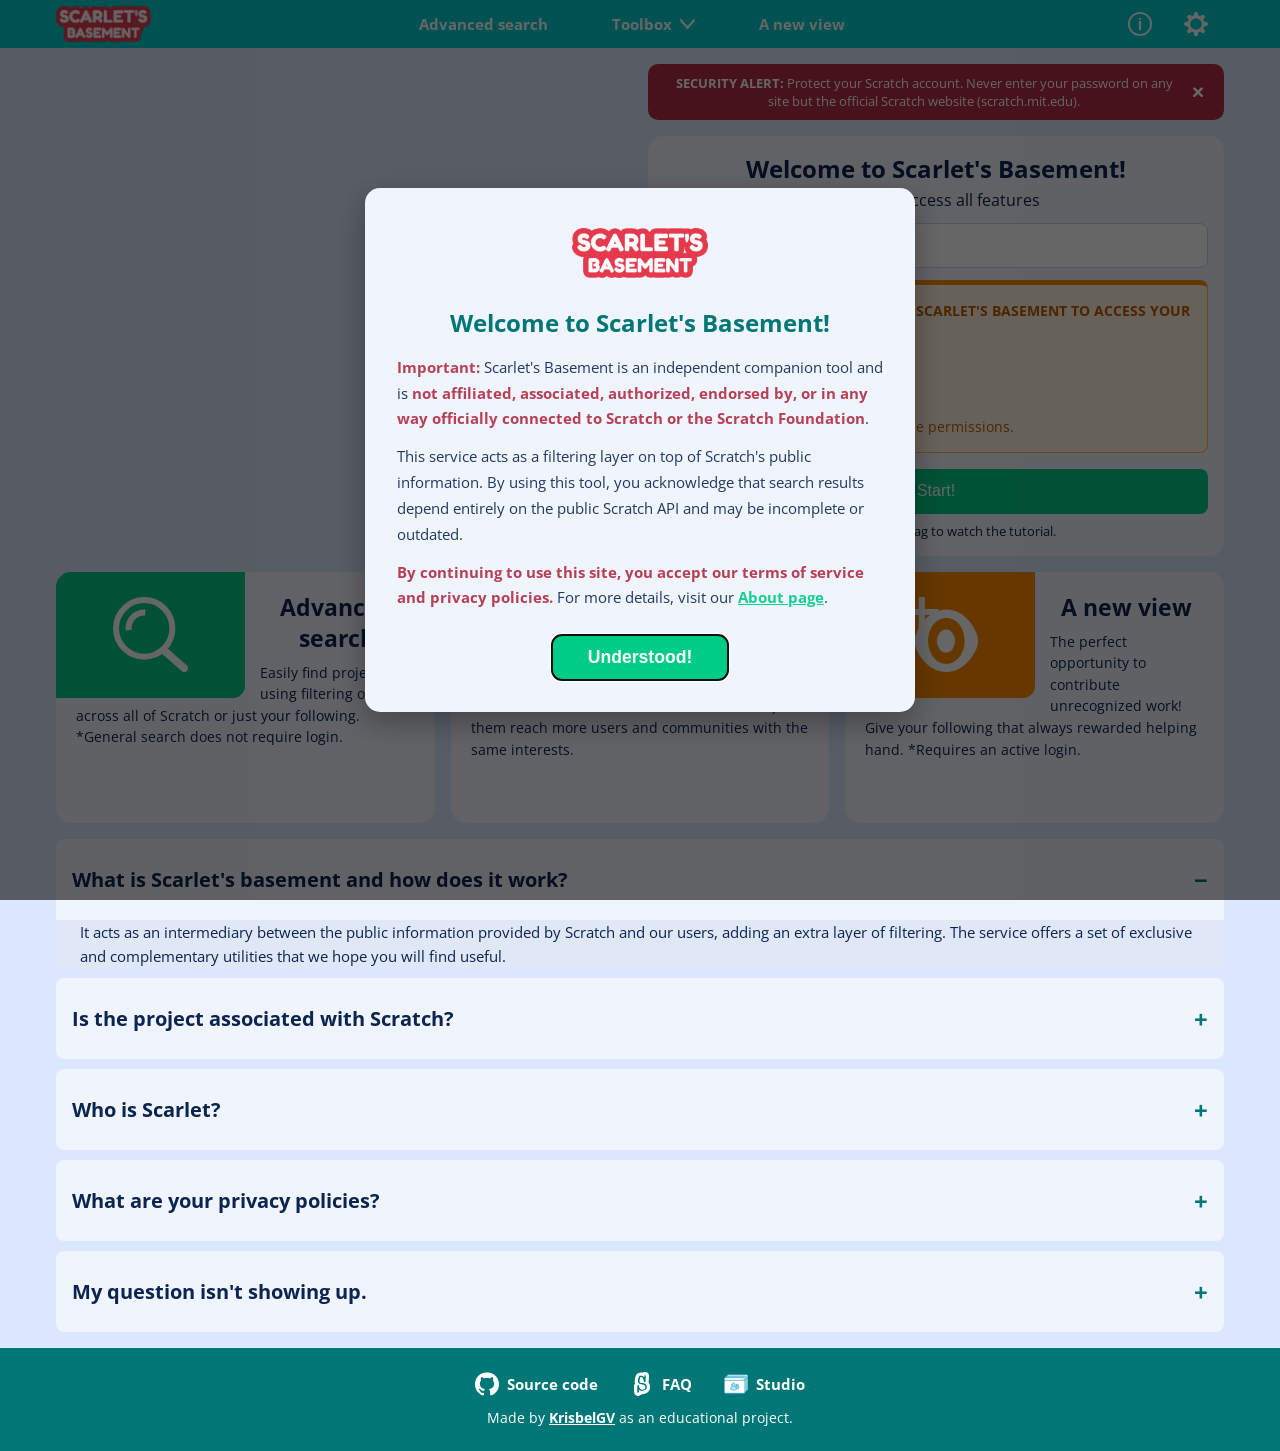
==== index.html @ 9eae9bd7 "Initial commit" ====
<!DOCTYPE html>
<html lang="en">
<head>
    <meta charset="UTF-8">
    <meta name="viewport" content="width=device-width, initial-scale=1.0">
    <title>Scarlet's basement</title>
    <script src="js/dark-mode-preload.js"></script>
    <link rel="stylesheet" href="css/main.css">
    <link rel="stylesheet" href="css/components/header.css">
    <link rel="stylesheet" href="css/components/footer.css">
    <link rel="stylesheet" href="css/components/features.css">
    <link rel="stylesheet" href="css/components/modal.css">
    <link rel="stylesheet" href="css/components/login.css">
    <link rel="stylesheet" href="css/components/alerts.css">
    <link rel="stylesheet" href="css/components/faq.css">
    <link rel="stylesheet" href="css/responsive.css">
    <link rel="icon" href="assets/favicon.png" type="image/svg+xml">
</head>
<body>
    
    <header class="header">
        <nav class="nav">
            <div class="nav__wrapper">
                <a href="./index.html">
                    <img class="nav__logo" src="./assets/logo.png" alt="Logo">
                </a>

                <button class="nav__toggle" aria-label="Open menu" aria-expanded="false">
                    <img class="nav__toggle-icon" src="./assets/hamburger.svg" alt="Menu">
                </button>

                <div class="nav__menu">
                    <ul class="nav__list">
                        <li><a class="nav__link" href="./pages/search.html">Advanced search</a></li>
                        <li class="nav__dropdown">
                            <a class="nav__link" href="#">Toolbox<img class="nav__arrow" src="assets/arrow_white.svg" alt=""></a>
                            <ul class="nav__dropdown-menu">
                                <li><a class="nav__link nav__link--sub" href="./pages/studio.html">Find a studio</a></li>
                                <li><a class="nav__link nav__link--sub" href="./pages/indexed.html">Is it indexed?</a></li>
                            </ul>
                        </li>
                        <li><a class="nav__link" href="./pages/view.html">A new view</a></li>
                        <li><a class="nav__link nav__link--mobile" href="./pages/about.html">About</a></li>
                        <li><a class="nav__link nav__link--mobile" href="./pages/settings.html">Settings</a></li>
                    </ul>
                </div>

                <div class="nav__icons">
                    <a class="nav__icon-link" href="./pages/about.html"><img class="nav__icon" src="./assets/about.svg" alt="About"></a>
                    <a class="nav__icon-link" href="./pages/settings.html"><img class="nav__icon" src="./assets/settings.svg" alt="Settings"></a>
                </div>
            </div>
        </nav>
    </header>

    <main>
        <section class="tutorial-login-section">
            <figure class="tutorial-container">
                <iframe class="tutorial-embed" src="https://scratch.mit.edu/projects/1299023270/embed" allowtransparency="true" frameborder="0" scrolling="no" allowfullscreen></iframe>
            </figure>
        </section>

        <section class="features-section">
            <div class="features-grid">
                
                <figure class="feature-card">
                    <a class="feature-link" href="./pages/search.html">
                        <div class="feature-card__icon-container feature-card__icon-container--green">
                            <img class="feature-card__icon" src="assets/search.svg" alt="Search icon">
                        </div>
                        <figcaption class="feature-card__content">
                            <h2 class="feature-card__title">Advanced search</h2>
                            <p class="feature-card__text">
                                Easily find projects using filtering options across all of Scratch or just your following. *General search does not require login.
                            </p>
                        </figcaption>
                    </a>
                </figure>

                <figure class="feature-card">
                    <a class="feature-link" href="#" id="toolbox-card-link">
                        <div class="feature-card__icon-container feature-card__icon-container--red">
                            <img class="feature-card__icon" src="assets/toolbox.svg" alt="Toolbox icon">
                        </div>
                        <figcaption class="feature-card__content">
                            <h2 class="feature-card__title">Toolbox</h2>
                            <p class="feature-card__text">
                                A simple set of tools to understand the current status of your creations and help them reach more users and communities with the same interests.
                            </p>
                        </figcaption>
                    </a>
                </figure>

                <figure class="feature-card">
                    <a class="feature-link" href="./pages/view.html">
                        <div class="feature-card__icon-container feature-card__icon-container--yellow">
                            <img class="feature-card__icon" src="assets/views.svg" alt="Views icon">
                        </div>
                        <figcaption class="feature-card__content">
                            <h2 class="feature-card__title">A new view</h2>
                            <p class="feature-card__text">
                                The perfect opportunity to contribute unrecognized work! Give your following that always rewarded helping hand. *Requires an active login.
                            </p>
                        </figcaption>
                    </a>
                </figure>

            </div>
        </section>

        <section class="faq-section">
            <div class="faq-accordion">
                
                <details class="faq-item" open>
                    <summary class="faq-question">What is Scarlet's basement and how does it work?</summary>
                    <div class="faq-content">
                        <div>
                            <p>It acts as an intermediary between the public information provided by Scratch and our users, adding an extra layer of filtering. The service offers a set of exclusive and complementary utilities that we hope you will find useful.</p>
                        </div>
                    </div>
                </details>
        
                <details class="faq-item">
                    <summary class="faq-question">Is the project associated with Scratch?</summary>
                    <div class="faq-content">
                        <div>
                            <p>No. It is an independent tool developed by KrisbelGV. Its long-term maintenance is neither defined nor ruled out, so we recommend that our users stay tuned for the latest updates.</p>
                    </div>
                </details>

                <details class="faq-item">
                    <summary class="faq-question">Who is Scarlet?</summary>
                    <div class="faq-content">
                        <div>
                            <p>She is my OC (original character), illustrated by me. She is not one of the characters registered by MIT, and any connection to them in their stories is purely fan fiction.</p>
                    </div>
                </details>
        
                <details class="faq-item">
                    <summary class="faq-question">What are your privacy policies?</summary>
                    <div class="faq-content">
                        <div>
                            <p>It adheres to high security standards, in line with the educational platform, using a rate limiting system and IP blocking with encryption. If you disagree with these policies, please cancel your use immediately. You can modify the other options in your browser's settings.</p>
                        </div>
                    </div>
                </details>
        
                <details class="faq-item">
                    <summary class="faq-question">My question isn't showing up.</summary>
                    <div class="faq-content">
                        <div>
                            <p>We'd love to hear your opinions and suggestions. Please post them in our official Scratch forum thread, and we'll do your best to answer your questions as soon as possible.</p>
                        </div>
                    </div>
                </details>
            </div>
        </section>
    </main>

    <footer class="footer">
        <div class="footer__wrapper">
            <nav class="footer__nav">
                <ul class="footer__list">
                    <li class="footer__item">
                        <a class="footer__link" href="#">
                            <img class="footer__icon" src="assets/github.svg" alt="">
                            Source code
                        </a>
                    </li>
                    <li class="footer__item">
                        <a class="footer__link" href="#">
                            <img class="footer__icon" src="assets/scratch_white_favicon.svg" alt="">
                            FAQ
                        </a>
                    </li>
                    <li class="footer__item">
                        <a class="footer__link" href="#">
                            <img class="footer__icon" src="assets/studio.svg" alt="">
                            Studio
                        </a>
                    </li>
                </ul>
            </nav>
            
            <div class="footer__credits">
                <p>Made by <a class="footer__link--highlight" href="">KrisbelGV</a> as an educational project.</p>
            </div>
        </div>
    </footer>

    <script src="js/api.js"></script>
    <script src="js/api-config.js"></script>
    <script src="js/main.js"></script>
    <script src="js/dark-mode.js"></script>
    <script src="js/navigation.js"></script>
    <script src="js/login.js"></script>
    <script src="js/animations.js"></script>
    <script src="js/modal.js"></script>
</body>
</html>
---- css/main.css ----
@import url('https://fonts.googleapis.com/css2?family=Open+Sans:wght@300;400;700&display=swap');

:root {
    --color-primary-light: #00cccc;
    --color-primary-middle: #009999;
    --color-primary-deep: #007777;
    --color-bg-main: #dae7fc;
    --color-card-bg: #f0f4fd;
    --color-card-middle: #e0e8f8;
    --color-base-black: #0b2550;
    --color-danger-red: #b32d43;
    --color-btn-green: #00cc88;
    --color-btn-green-hover: #00aa6e;
    --color-warn-bg: #fff3e0;
    --color-warn-accent: #ff8c00;
    --color-warn-border: #ffb74d;
    --color-warn-text: #c25a00;
    --color-warn-header: #c25a00;
    --color-border: #c8d4e8;
}

* { 
    margin: 0; 
    padding: 0; 
    box-sizing: border-box; 
}

body { 
    background-color: var(--color-bg-main); 
    font-family: "Open Sans", sans-serif; 
    font-size: 15px;
    display: flex;
    flex-direction: column;
    min-height: 100vh;
}

main {
    flex: 1;
}

.main--centered {
    display: flex;
    justify-content: center;
    align-items: flex-start;
    width: 100%;
}

html.dark-mode body {
    --color-bg-main: #0d1528;
    --color-card-bg: #111d33;
    --color-card-middle: #162640;
    --color-base-black: #d0ddf0;
    --color-warn-bg: #2a1a00;
    --color-warn-border: #4a3000;
    --color-warn-text: #e6a800;
    --color-warn-header: #e6a800;
    --color-border: #2a3a55;
    background-color: #0d1528;
    color: #d0ddf0;
}

html.dark-mode .nav {
    background-color: #00cc88;
}

html.dark-mode .nav__link:hover,
html.dark-mode .nav__icon-link:hover {
    background-color: #00aa6e;
}

html.dark-mode .nav__dropdown-menu {
    background-color: #00aa6e;
}

html.dark-mode .nav__link--sub:hover {
    background-color: #008855;
}

html.dark-mode .nav__toggle {
    background-color: #00cc88;
}

html.dark-mode .footer {
    background-color: #00aa6e;
}

html.dark-mode .footer__link:hover {
    opacity: 1;
}

html.dark-mode .footer__link--highlight {
    color: #ffffff;
    text-decoration: underline;
}

html.dark-mode input[type="text"],
html.dark-mode .search-input,
html.dark-mode .indexed-input,
html.dark-mode .studio-input,
html.dark-mode .login-card__input {
    background-color: #1a2a45;
    border-color: #2a3a55;
    color: #d0ddf0;
}

html.dark-mode input[type="text"]::placeholder,
html.dark-mode .search-input::placeholder,
html.dark-mode .indexed-input::placeholder,
html.dark-mode .studio-input::placeholder,
html.dark-mode .login-card__input::placeholder {
    color: #6a7a99;
}

html.dark-mode .dynamic-list,
html.dark-mode .studio-dynamic-list {
    background-color: #1a2a45;
    border-color: #2a3a55;
}

html.dark-mode .dynamic-list li,
html.dark-mode .studio-dynamic-list li {
    border-bottom-color: #2a3a55;
}

html.dark-mode .dynamic-item,
html.dark-mode .studio-dynamic-item {
    border-bottom-color: #2a3a55;
}

html.dark-mode .nav__menu {
    background-color: #00cc88;
}

html.dark-mode .nav__link {
    color: #ffffff;
}

html.dark-mode .nav__link--sub {
    color: #ffffff;
}

html.dark-mode .nav__arrow {
    filter: brightness(10);
}

html.dark-mode .settings-title {
    color: #00cc88;
}

html.dark-mode .settings-stat__value {
    color: #00cc88;
}

html.dark-mode .settings-toggle__input:checked + .settings-toggle__switch {
    background-color: #00cc88;
}

html.dark-mode .settings-toast {
    background-color: #00cc88;
    box-shadow: 0 6px 20px rgba(0, 204, 136, 0.3);
}

@media (max-width: 800px) {
    html.dark-mode .nav__menu {
        background-color: #00cc88;
    }
    
    html.dark-mode .nav__link:hover {
        background-color: #00aa6e;
    }
}

body.dark-mode-transitioning,
body.dark-mode-transitioning *,
body.dark-mode-transitioning .nav,
body.dark-mode-transitioning .nav *,
body.dark-mode-transitioning .footer,
body.dark-mode-transitioning .footer * {
    transition: background-color 0.4s ease, color 0.3s ease, border-color 0.3s ease !important;
}
---- css/components/header.css ----
.nav { 
    height: 3rem; 
    width: 100%; 
    font-weight: 700; 
    background-color: var(--color-primary-light);
    position: relative; 
    z-index: 100;
}

.nav__wrapper {
    margin: 0 auto;
    padding: 0 16px;
    height: 100%;
    max-width: 75rem;
    display: flex;
    align-items: center;
    justify-content: space-between;
}

.nav__logo { 
    display: block;
    height: 2.2rem;
    width: auto;
    transition: all .3s ease-in-out; 
}

.nav__logo:hover { 
    transform: scale(1.1); 
}

.nav__menu { 
    height: 100%; 
}

.nav__list { 
    height: 100%; 
    display: flex; 
    list-style: none; 
}

.nav__link {
    padding: 0 32px;
    height: 100%;
    display: flex;
    align-items: center;
    justify-content: center;
    color: white;
    text-decoration: none;
}

.nav__link:hover { 
    background-color: var(--color-primary-deep); 
}

.nav__arrow { 
    margin-left: 8px; 
    height: 0.6rem; 
}

.nav__icons { 
    display: flex; 
    height: 100%; 
}

.nav__icon-link { 
    display: flex; 
    align-items: center; 
    justify-content: center; 
    padding: 0 16px; 
}

.nav__icon-link:hover { 
    background-color: var(--color-primary-deep); 
}

.nav__icon { 
    max-height: 50%; 
}

.nav__icon-link:hover .nav__icon { 
    transform: scale(1.1); 
}

.nav__dropdown { 
    position: relative; 
}

.nav__dropdown-menu {
    position: absolute;
    z-index: 1;
    display: none;
    background-color: var(--color-primary-middle);
    list-style: none;
    left: 0;
}

.nav__link--sub { 
    display: block; 
    text-align: center; 
    padding: 1rem;
    white-space: nowrap;
}

.nav__link--sub:hover { 
    background-color: var(--color-primary-deep); 
}

.nav__toggle { 
    display: none; 
    background: none; 
    border: none; 
    cursor: pointer; 
}

.nav__toggle-icon { 
    height: 0.6rem; 
}

.nav__link--mobile { 
    display: none; 
}

.nav__dropdown-menu.is-open { 
    position: static; 
    display: block; 
}
---- css/components/footer.css ----
.footer {
    background-color: var(--color-primary-deep);
    color: white;
    padding: 1.5rem 0;
    margin-top: auto;
}

.footer__wrapper {
    max-width: 1200px;
    margin: 0 auto;
    padding: 0 22px;
    display: flex;
    flex-direction: column;
    align-items: center;
    gap: 0.7rem;
}

.footer__list {
    list-style: none;
    display: flex;
    gap: 2rem;
    flex-wrap: wrap;
    justify-content: center;
}

.footer__link {
    color: white;
    font-weight: 700;
    text-decoration: none;
    display: flex;
    align-items: center;
    gap: 0.5rem;
    transition: opacity 0.3s;
}

.footer__link:hover {
    opacity: 0.8;
    text-decoration: underline;
}

.footer__icon {
    width: 24px;
    height: 24px;
}

.footer__credits {
    font-size: 0.9rem;
    text-align: center;
}

.footer__link--highlight {
    color: white;
    font-weight: bold;
}
---- css/components/features.css ----
.features-section {
    margin: 16px auto;
    padding: 0 16px;
    max-width: 75rem;
    color: var(--color-base-black);
}

.features-grid {
    display: grid;
    grid-template-columns: repeat(3, 1fr);
    gap: 16px;
}

.feature-card {
    background-color: var(--color-card-bg); 
    border-radius: 15px; 
    display: block;
    overflow: hidden;
    min-height: 200px; 
    padding: 0; 
}

.feature-card:hover {
    transform: translateY(-2px);
    box-shadow: 0 4px 12px rgba(0,0,0,0.15);
    cursor: pointer;
}

.feature-card__icon-container {
    float: left;
    width: 50%;
    height: 50%; 
    aspect-ratio: 1 / 1; 
    border-radius: 12px 0 12px 0;
    display: flex;
    justify-content: center;
    align-items: center;
    margin-right: 15px; 
}

.feature-card__content {
    padding: 20px; 
    width: 100%;
}

.feature-card__icon-container--red {
    background-color: var(--color-danger-red);
}

.feature-card__icon-container--green {
    background-color: var(--color-btn-green);
}

.feature-card__icon-container--yellow {
    background-color: var(--color-warn-accent);
}

.feature-card__icon {
    max-width: 60%; 
    max-height: 60%;
}

.feature-card__title {
    font-weight: 700;
    margin-bottom: 8px;
    text-align: center;
}

.feature-card__text {
    font-size: 0.9rem;
    line-height: 1.5;
    text-align: left;
}

.feature-link {
    text-decoration: none;
    color: var(--color-base-black);
}
---- css/components/modal.css ----
.first-visit-overlay {
    position: fixed;
    top: 0;
    left: 0;
    width: 100%;
    height: 100%;
    background-color: rgba(0, 0, 0, 0.6);
    display: flex;
    justify-content: center;
    align-items: center;
    z-index: 1000;
    opacity: 0;
    visibility: hidden;
    transition: opacity 0.3s ease, visibility 0.3s ease;
}

.first-visit-overlay.is-visible {
    opacity: 1;
    visibility: visible;
}

.first-visit-modal {
    background-color: var(--color-card-bg);
    border-radius: 15px;
    padding: 2.5rem 2rem 2rem 2rem;
    max-width: 550px;
    width: 90%;
    text-align: center;
    box-shadow: 0 10px 30px rgba(0, 0, 0, 0.3);
    color: var(--color-base-black);
    position: relative;
    transform: translateY(20px);
    transition: transform 0.3s ease;
}

.first-visit-overlay.is-visible .first-visit-modal {
    transform: translateY(0);
}

.first-visit-modal__logo {
    height: 50px;
    width: auto;
    margin-bottom: 1.5rem;
}

.first-visit-modal__title {
    font-size: 1.5rem;
    font-weight: 700;
    color: var(--color-primary-deep);
    margin-bottom: 1rem;
}

.first-visit-modal__text {
    font-size: 0.95rem;
    line-height: 1.7;
    text-align: left;
    margin-bottom: 1.5rem;
    opacity: 0.9;
}

.first-visit-modal__text strong {
    color: var(--color-danger-red);
}

.first-visit-modal__btn {
    display: inline-block;
    padding: 12px 36px;
    background-color: var(--color-btn-green);
    color: white;
    border: none;
    border-radius: 10px;
    font-size: 1.1rem;
    font-weight: 700;
    cursor: pointer;
    transition: filter 0.3s ease, transform 0.2s ease;
}

.first-visit-modal__btn:hover {
    filter: brightness(1.1);
    transform: translateY(-2px);
}

.first-visit-modal__btn:active {
    transform: translateY(0);
}

html.dark-mode .first-visit-modal {
    background-color: #111d33;
}

html.dark-mode .first-visit-modal__title {
    color: #00cc88;
}

@media (max-width: 800px) {
    .first-visit-modal {
        padding: 2rem 1.5rem 1.5rem 1.5rem;
    }
    
    .first-visit-modal__title {
        font-size: 1.25rem;
    }
    
    .first-visit-modal__text {
        font-size: 0.9rem;
    }
}
---- css/components/login.css ----
.tutorial-login-section {
    margin: 16px auto;
    padding: 0 16px;
    max-width: 75rem;
    display: flex; 
    align-items: stretch; 
    gap: 16px;
    color: var(--color-base-black);
}

.tutorial-container { 
    flex: 1;
    min-height: 422px;
}

.tutorial-embed { 
    width: 100%; 
    height: 100%; 
    display: block; 
    border: none;
}

.login-container { 
    flex: 1; 
    display: flex; 
    flex-direction: column; 
    gap: 16px;
}

.login-card {
    background-color: var(--color-card-bg);
    border-radius: 15px;
    padding: 16px;
    text-align: center;
}

.login-card__title { 
    font-size: 24px;
    margin-bottom: 4px; 
    color: var(--color-base-black); 
}

.login-card__subtitle { 
    margin-bottom: 12px;
    font-size: 16px; 
    color: var(--color-base-black); 
}

.login-card__input {
    width: 100%;
    height: 2.8rem;
    padding: 10px;
    margin-bottom: 12px;
    border: 1px solid var(--color-border);
    border-radius: 8px;
    background-color: white;
}

.login-card__permissions {
    text-align: left;
    padding: 1rem;
    margin: 0 auto 16px auto;
    background-color: var(--color-warn-bg);
    border: 1px solid var(--color-warn-border);
    border-top: 5px solid var(--color-warn-accent);
    border-radius: 8px;
    color: var(--color-warn-text);
}

.login-card__permissions-header {
    font-weight: 700;
    font-size: 0.9rem;
    margin-top: 0;
    margin-bottom: 0.5rem;
}

.login-card__permissions-list {
    list-style: none;
    padding: 0;
    margin: 0;
}

.login-card__permissions-list li {
    margin-bottom: 4px;
    font-size: 0.9rem;
}

.login-card__checkbox-label {
    font-size: 0.9rem;
}

.login-card__btn {
    width: 100%;
    height: 2.8rem;
    font-size: 16px;
    background-color: var(--color-btn-green);
    color: white;
    border: none;
    border-radius: 8px;
    cursor: pointer;
}

.login-card__btn:hover {
    background-color: var(--color-btn-green-hover);
}

.login-footer {
    margin-top: 8px;
    font-size: 13px;
}

.login-container { 
    display: none; 
}

.login-container.is-open { 
    display: flex; 
}

.user-summary {
    flex: 1;
    min-height: 422px;
    border-radius: 15px;
    text-align: center;
    display: none;
    flex-direction: column;
    align-items: center;
    justify-content: center;
}

.user-summary.is-loading {
    display: flex;
    background-color: var(--color-warn-bg);
    border: 1px solid var(--color-warn-border);
}

.user-summary.is-finished {
    display: flex;
    background-color: var(--color-card-bg);
}

.user-summary__loader {
    display: flex;
    flex-direction: column;
    align-items: center;
    justify-content: center;
    width: 100%;
    position: relative;
}

.user-summary.is-loading .user-summary__loader {
    display: flex;
}

.user-summary.is-finished .user-summary__loader {
    display: none;
}

.user-summary__result {
    display: flex;
    flex-direction: column;
    padding: 20px;           
    background-color: var(--color-card-bg);
    border-radius: 15px;
    overflow: hidden;
    align-items: center;
    justify-content: center;
}

.user-summary.is-loading .user-summary__result {
    display: none;
}

.user-summary.is-finished .user-summary__result {
    display: flex;
}

.loader-pulse {
    width: 250px;
    height: 250px;
    background-color: var(--color-warn-accent);
    border-radius: 50%;
    animation: pulse 1s infinite ease-in-out;
    position: relative; 
}

.loader-image {
    position: absolute;
    filter: brightness(1.2);
    top: calc(50% - 20px);
    left: 50%;
    transform: translate(-50%, -50%);
    width: 155px;
    height: auto;
    pointer-events: none;
}

@keyframes pulse {
    0% { transform: scale(0); }
    100% { transform: scale(1.0); opacity: 0; }
}

.loader-text {
    margin-top: 20px;
    font-weight: 700;
    font-size: 20px;
    color: var(--color-warn-header);
}

.user-data {
    display: flex;
    align-items: center;
    padding: 10px;
    padding-top: 0;     
    gap: 12px;
    border-bottom: 1px solid var(--color-border);
}

.user-profile-photo {
    width: 75px;
    height: 75px;
    border-radius: 7px;
}

.user-name {
    font-size: 24px;
    font-weight: bold;
    color: var(--color-base-black);
}

.stats-main {
    display: flex;
    padding: 10px 0;
    border-bottom: 1px solid var(--color-border);
    width: 100%;
}

.stat-col {
    flex: 1;
    text-align: center;
    display: flex;
    flex-direction: column;
    justify-content: center;
    padding: 5px 0;
}

.stat-value {
    font-size: 1.8rem;
    font-weight: 700;
    color: var(--color-primary-deep);
    margin-bottom: 2px;
}

.stat-value--small {
    font-size: 1.2rem;
    flex: 1;
    flex-shrink: 0;
    width: auto;
    min-width: 2.8rem;
}

.stat-label {
    font-size: 1rem;
    color: var(--color-base-black);
    font-weight: 400;
}

.stat-col:first-child { 
    border-right: 1px solid var(--color-border); 
}

.stats-projects {
    padding: 10px;
    text-align: center;
    font-weight: 600;
    color: var(--color-base-black);
}

.stats-icons-row {
    padding: 5px 15px;
    display: flex;
    justify-content: center;
    gap: 12px;
    margin-bottom: 5px;
}

.stat-item {
    position: relative;
    z-index: 2;
    display: flex;
    align-items: center;
    gap: 4px;
    font-size: 1.2rem;
    font-weight: 700;
}

.stat-item img:not(.floating-particle) {
    z-index: 101;
    filter: brightness(1.2);
    transition: filter 0.3s ease;
}

.stat-item img {
    width: 32px;
    height: 32px;
}

.icon-wrapper {
    position: relative;
    width: 32px; 
    height: 32px;
    display: flex;
    justify-content: center;
    align-items: center;
}

.floating-particle {
    position: absolute;
    z-index: 1;
    top: 0; 
    left: 0; 
    right: 0; 
    bottom: 0;
    margin: auto; 
    width: 32px;
    height: 32px;
    pointer-events: none;
    opacity: 0;
    z-index: 10;
    animation: floatUpAndFade var(--duration, 1s) ease-out forwards;
}

@keyframes floatUpAndFade {
    0% {
        opacity: 1;
        transform: translateY(0) translateX(0);
    }
    50% {
        opacity: 0.6;
        transform: translateY(-15px) translateX(var(--offset-x, 10px));
    }
    100% {
        opacity: 0;
        transform: translateY(-30px) translateX(calc(var(--offset-x, 10px) * -1));
    }
}

.reload-btn {
    width: 100%;
    padding: 12px;
    font-size: 15px;
    background-color: var(--color-primary-light);
    color: white;
    border: none;
    border-radius: 10px;
    cursor: pointer;
    margin-top: 5px;
}

.reload-btn:hover {
    background-color: var(--color-primary-deep);
}

/* Modo oscuro */
html.dark-mode .login-card__title,
html.dark-mode .login-card__subtitle {
    color: var(--color-base-black);
}

html.dark-mode .user-name {
    color: var(--color-base-black);
}

html.dark-mode .stat-label {
    color: var(--color-base-black);
}

html.dark-mode .stats-projects {
    color: var(--color-base-black);
}

html.dark-mode .login-footer {
    color: var(--color-base-black);
}
---- css/components/alerts.css ----
.security-alert {
    padding: 10px 16px;
    border-radius: 10px;
    background-color: var(--color-danger-red);
    color: white;
    font-weight: 400;
    text-align: center;
    font-size: 13px; 
    position: relative;
    padding-right: 40px;
}

.security-alert__close {
    position: absolute;
    top: 50%;
    right: 16px;
    transform: translateY(-50%);
    background: none;
    border: none;
    cursor: pointer;
    padding: 5px;
    display: flex;
    align-items: center;
    justify-content: center;
}

.security-alert__close img {
    height: 0.6rem;
}

.info {
    padding: 10px 16px;
    border-radius: 8px;
    background-color: var(--color-warn-bg);
    border: 1px solid var(--color-warn-border);
    color: var(--color-warn-text);
    font-size: 13px;
    position: relative;
    padding-right: 40px;
    margin-bottom: 1rem;
    width: 100%;
}

.info__close {
    position: absolute;
    top: 50%;
    right: 16px;
    transform: translateY(-50%);
    background: none;
    border: none;
    cursor: pointer;
    padding: 5px;
    display: flex;
    align-items: center;
    justify-content: center;
}

.info__close img {
    height: 0.6rem;
    filter: brightness(0.5);
}

.info--no-margin {
    margin-bottom: 0;
}

#info-search, #info-view, #info-indexed {
    display: none;
}
---- css/components/faq.css ----
.faq-section {
    margin: 16px auto;
    padding: 0 16px;
    max-width: 75rem;
    color: var(--color-base-black);
}

.faq-item {
    background: var(--color-card-bg);
    margin-bottom: 10px;
    border-radius: 8px;
    overflow: hidden;
}

.faq-question {
    padding: 1.5rem 1rem;
    font-weight: 700;
    color: var(--color-base-black);
    background-color: var(--color-card-bg);
    cursor: pointer;
    list-style: none;
    display: flex;
    justify-content: space-between;
    align-items: center;
    font-size: 1.25rem;
}

.faq-question::after {
    content: '+';
    font-size: 1.5rem;
    color: var(--color-primary-deep);
}

.faq-item[open] .faq-question::after {
    content: '−';
}

.faq-content {
    display: grid;
    grid-template-rows: 0fr;
    transition: grid-template-rows 0.3s ease-out;
    padding: 0 1.5rem;
    background-color: var(--color-card-middle);
}

.faq-item[open] .faq-content {
    grid-template-rows: 1fr;
}

.faq-content > div {
    overflow: hidden;
    color: var(--color-base-black);
    line-height: 1.6;
}
---- css/responsive.css ----
@media (max-width: 800px) {
    .nav__icons { 
        display: none; 
    }
    
    .nav__toggle {
        padding: 0.6rem;
        border-radius: 0.6rem;
        background-color: var(--color-primary-light);
        display: block;
        z-index: 102;
        position: fixed;
        top: 0.5rem;
        right: 0.5rem;
    }
    
    .nav__link--mobile { 
        display: block; 
        text-align: center; 
    }

    .nav__wrapper { 
        position: relative; 
        width: 100%; 
        padding: 0 16px; 
    }

    .nav__menu {
        position: fixed;
        top: 0;
        right: -100%;
        width: fit-content;
        min-width: 250px;
        height: 100vh;
        background-color: var(--color-primary-light);
        display: flex;
        flex-direction: column;
        z-index: 100;
        box-shadow: -5px 0 15px rgba(0,0,0,0.1);
    }

    .nav__menu.is-open { 
        right: 0; 
    }

    .nav__list { 
        flex-direction: column; 
        width: 100%; 
        align-items: stretch; 
        margin-top: 48px;
    }

    .nav__link { 
        height: auto;
        width: 100%;
        padding: 20px;
        justify-content: center;
        display: flex;
    }

    .tutorial-login-section { 
        flex-direction: column;
    }

    .tutorial-container {
        aspect-ratio: 16 / 9;
        height: auto;
        min-height: auto;
    }

    .tutorial-embed {
        height: 422px;
    }

    .features-grid {
        grid-template-columns: 1fr;
    }

    .advanced-options__grid {
        grid-template-columns: 1fr;
        gap: 1.5rem;
    }

    .results-grid {
        grid-template-columns: repeat(2, 1fr);
    }
}
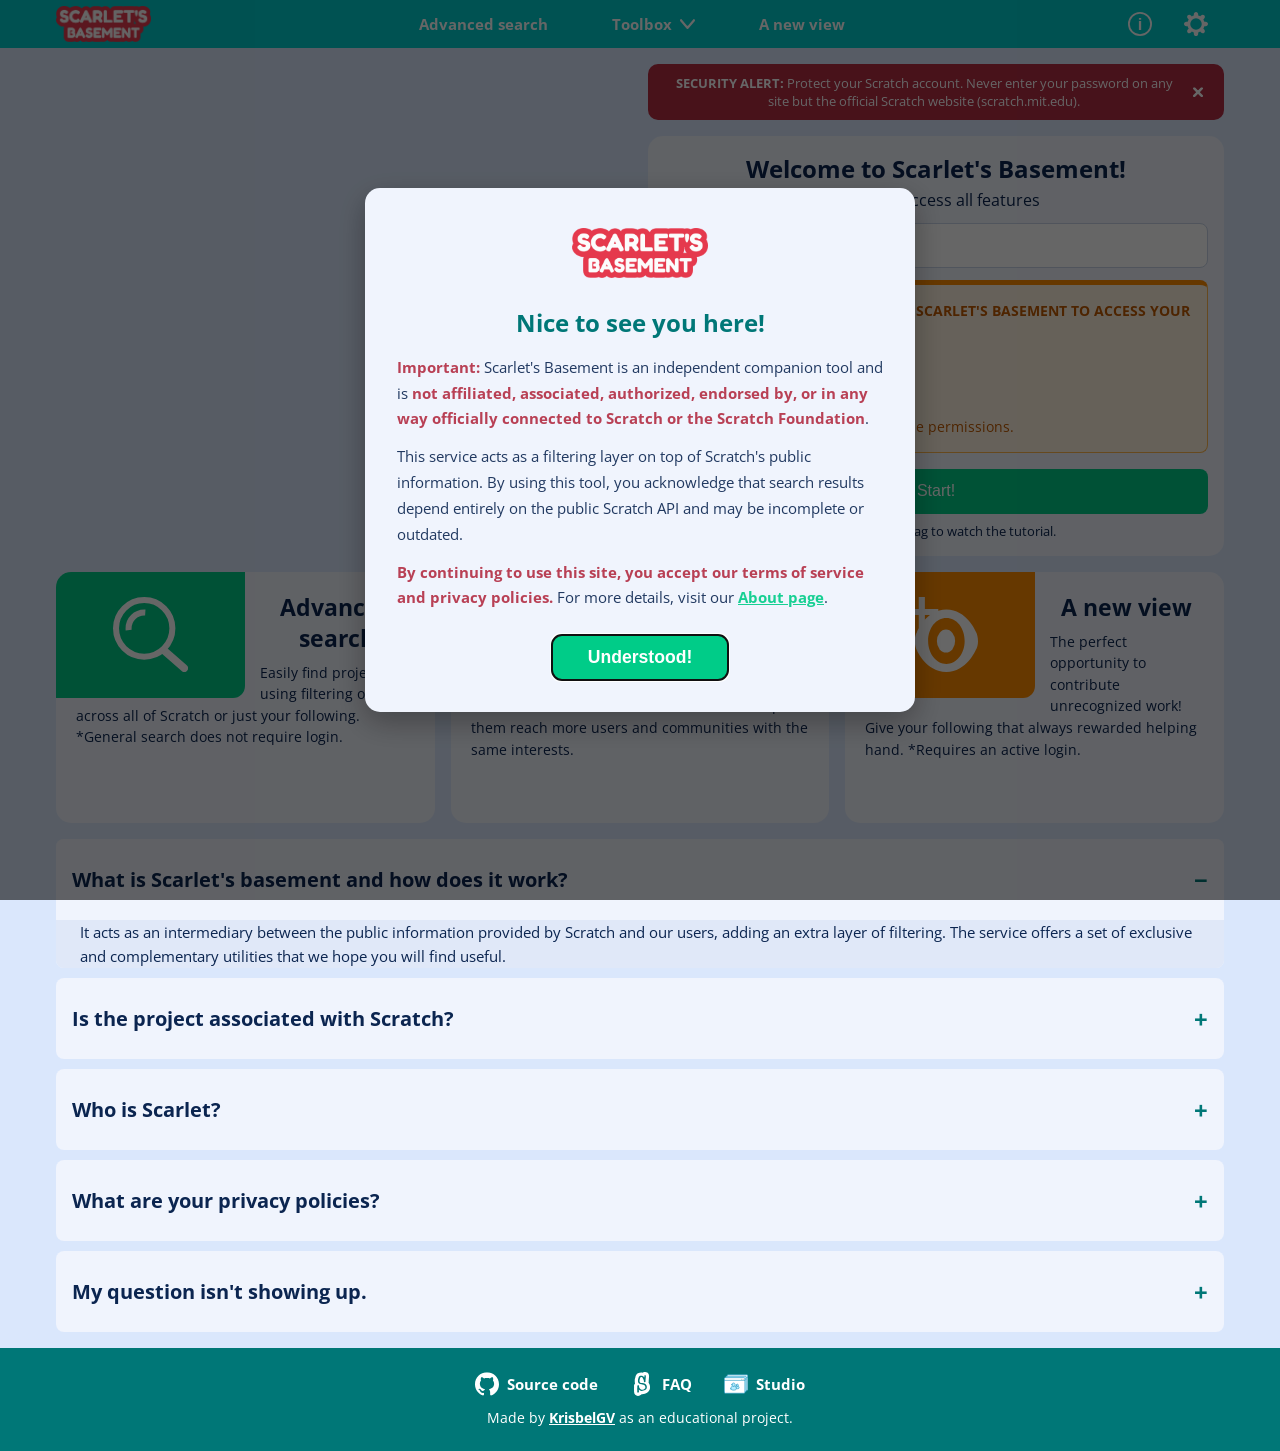
==== commit a8c263f1: "Update tutorial URL" ====
--- a/index.html
+++ b/index.html
@@ -56,7 +56,7 @@
     <main>
         <section class="tutorial-login-section">
             <figure class="tutorial-container">
-                <iframe class="tutorial-embed" src="https://scratch.mit.edu/projects/1299023270/embed" allowtransparency="true" frameborder="0" scrolling="no" allowfullscreen></iframe>
+                <iframe class="tutorial-embed" src="https://scratch.mit.edu/projects/1315010430/embed" allowtransparency="true" frameborder="0" scrolling="no" allowfullscreen></iframe>
             </figure>
         </section>
 
